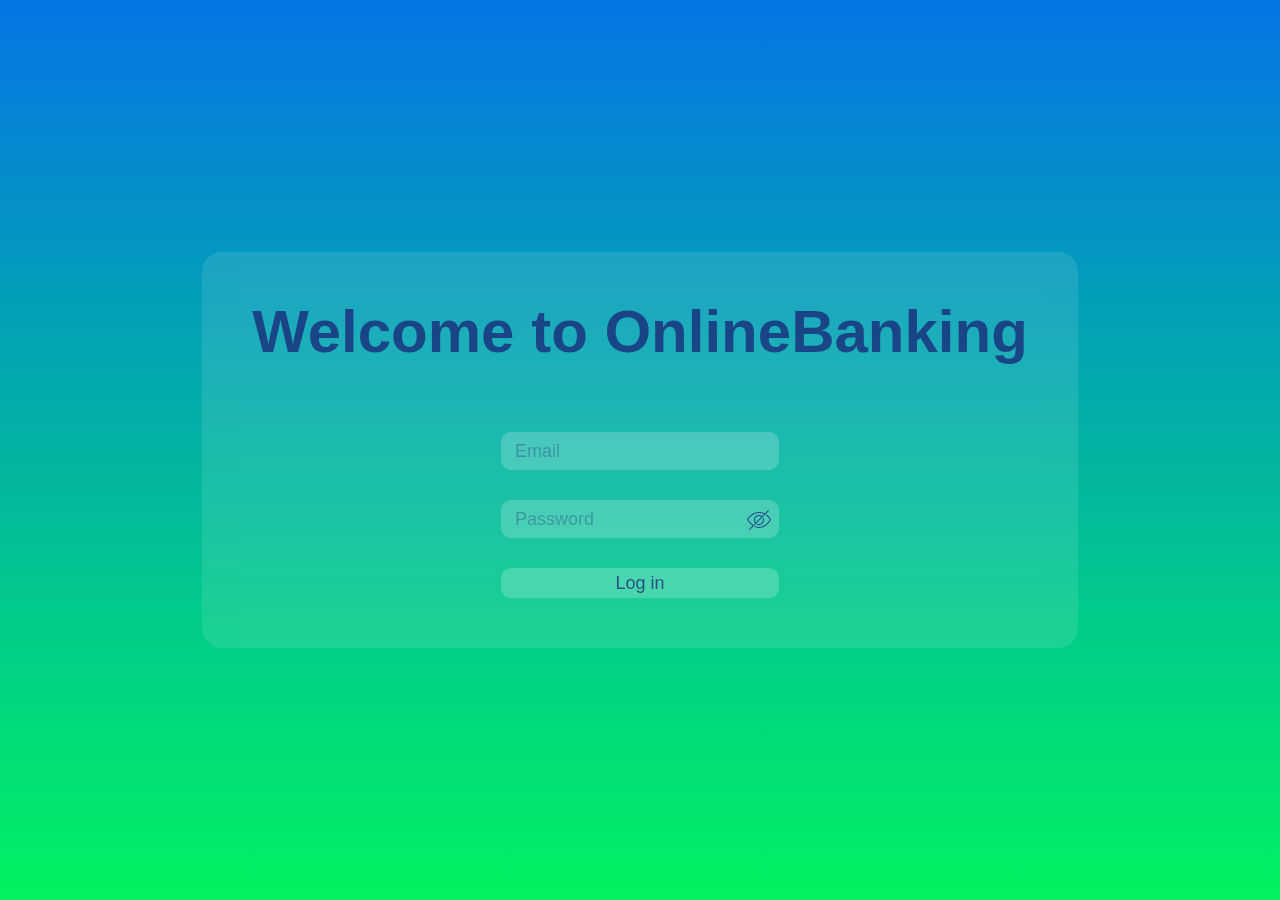
==== index.html @ c5f0e12e "login page created" ====
<!DOCTYPE html>
<html lang="en">

<head>
    <meta charset="UTF-8">
    <meta name="viewport" content="width=device-width, initial-scale=1.0">
    <title>OnlineBanking</title>
    <link rel="stylesheet" href="./css/general.css">
    <link rel="stylesheet" href="./css/index.css">
</head>

<body>
    <div class="login">
        <h1>Welcome to OnlineBanking</h1>
        <form class="login-form" action="">
            <input class="email" type="text" id="emailInput" placeholder="Email">
            <input class="password" type="password" id="passwordInput" placeholder="Password">
            <a class="logInBtn" id="logInBtn">Log in</a>
            <a class="eye eyeOff" id="eyeOnOff"></a>
        </form>
    </div>
    <script src="./index.js"></script>
</body>

</html>
---- css/general.css ----
html, body, div, span, applet, object, iframe,
h1, h2, h3, h4, h5, h6, p, blockquote, pre,
a, abbr, acronym, address, big, cite, code,
del, dfn, em, img, ins, kbd, q, s, samp,
small, strike, strong, sub, sup, tt, var,
b, u, i, center,
dl, dt, dd, ol, ul, li,
fieldset, form, label, legend,
table, caption, tbody, tfoot, thead, tr, th, td,
article, aside, canvas, details, embed, 
figure, figcaption, footer, header, hgroup, 
menu, nav, output, ruby, section, summary,
time, mark, audio, video {
	margin: 0;
	padding: 0;
	border: 0;
	font-size: 100%;
	font: inherit;
	vertical-align: baseline;
	text-decoration: none;
}
article, aside, details, figcaption, figure, 
footer, header, hgroup, menu, nav, section {
	display: block;
}
body {
	line-height: 1;
}
ol, ul {
	list-style: none;
}
blockquote, q {
	quotes: none;
}
blockquote:before, blockquote:after,
q:before, q:after {
	content: '';
	content: none;
}
table {
	border-collapse: collapse;
	border-spacing: 0;
}

@import url('https://fonts.googleapis.com/css2?family=Roboto:ital,wght@0,100;0,300;0,400;0,500;0,700;0,900;1,100;1,300;1,400;1,500;1,700;1,900&display=swap');

:root{
    --roboto: 'Roboto', sans-serif;
}
---- css/index.css ----
body{
    height: 100vh;
    background: linear-gradient(0deg, #00F260, #0575E6);
    display: flex;
    justify-content: center;
    align-items: center;
    font-family: var(--roboto);
}

.login{
    background-color: rgba(255, 255, 255, 0.1);
    border-radius: 20px;
    backdrop-filter: blur(14px);
    padding: 50px;
    display: flex;
    flex-direction: column;
    align-items: center;
    justify-content: center;
}

.login h1{
    font-weight: 700;
    font-size: 60px;
    margin-bottom: 70px;
    color: rgba(25, 25, 112, 0.7);
}

.login-form{
    display: flex;
    flex-direction: column;
    align-items: center;
    gap: 30px;
    position: relative;
}

input{
    font-size: 18px;
    height: 30px;
    border: none;
    border-radius: 10px;
    outline: none;
    background-color: rgba(255, 255, 255, 0.2);
    color: rgba(25, 25, 112, 0.7);
}

.email{
    padding: 4px 14px;
    width: 250px;
}

.password{
    padding: 4px 40px 4px 14px;
    width: 224px;
}
.logInBtn{
    font-size: 18px;
    background-color: rgba(255, 255, 255, 0.2);
    color: rgba(25, 25, 112, 0.7);
    width: 100%;
    border-radius: 10px;
    height: 30px;
    display: flex;
    justify-content: center;
    align-items: center;
    cursor: pointer;
}

.logInBtn:hover{
    background-color: rgba(255, 255, 255, 0.5);
}

::placeholder{
    color: rgba(25, 25, 112, 0.3);
}

.eye{
    width: 24px;
    height: 24px;
    border: none;
    background-color: transparent;
    position: absolute;
    top: 76px;
    right: 8px;
    cursor: pointer;
}

.eyeOff{
    background-image: url(../assets/svg/eye-off.svg);
}

.eyeOn{
    background-image: url(../assets/svg/eye-on.svg);
}
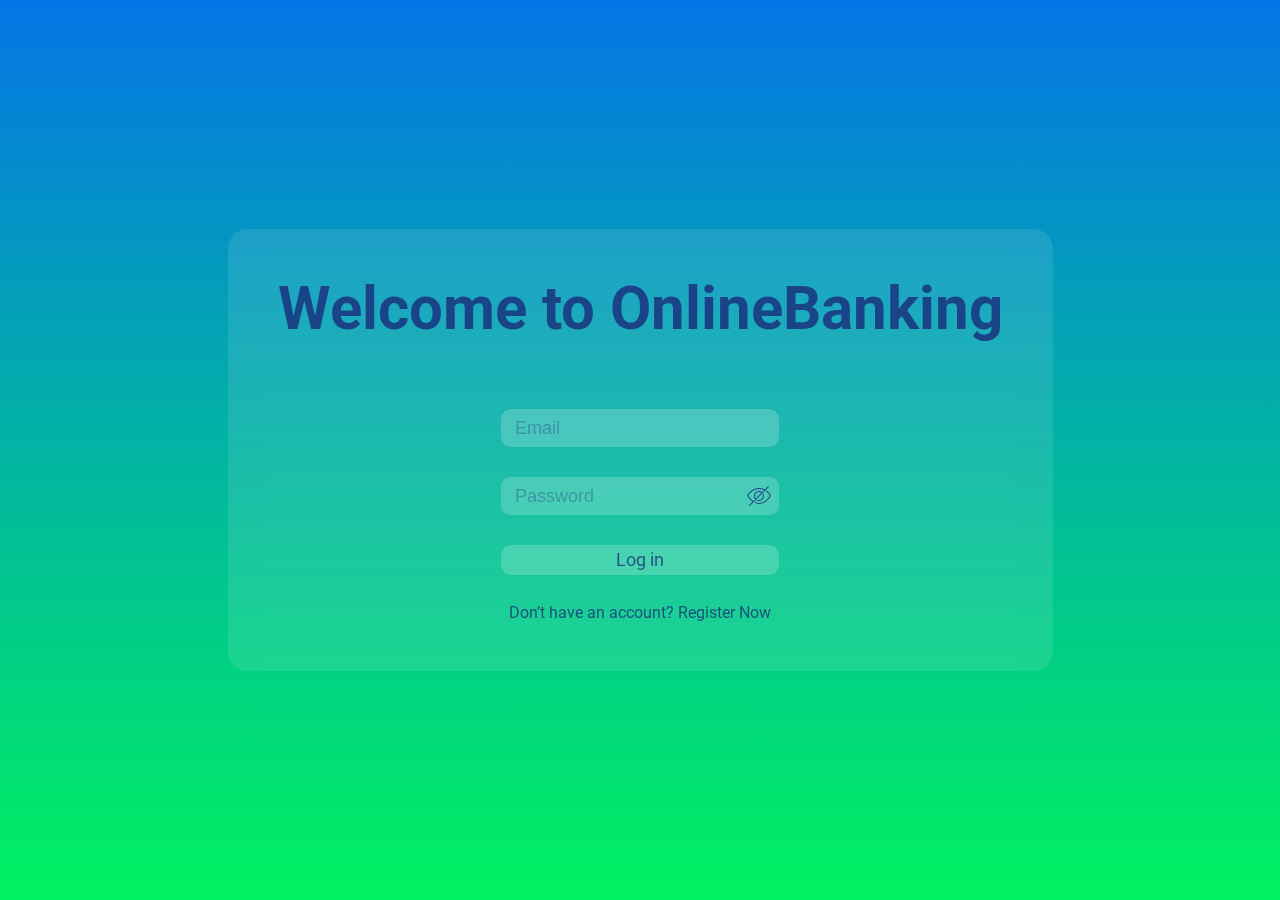
==== commit ecc45eb6: "acounts are stored on the database" ====
--- a/index.html
+++ b/index.html
@@ -6,20 +6,21 @@
     <meta name="viewport" content="width=device-width, initial-scale=1.0">
     <title>OnlineBanking</title>
     <link rel="stylesheet" href="./css/general.css">
-    <link rel="stylesheet" href="./css/index.css">
+    <link rel="stylesheet" href="./css/login-register.css">
 </head>
 
 <body>
     <div class="login">
         <h1>Welcome to OnlineBanking</h1>
         <form class="login-form" action="">
-            <input class="email" type="text" id="emailInput" placeholder="Email">
+            <input class="email" type="email" id="emailInput" placeholder="Email">
             <input class="password" type="password" id="passwordInput" placeholder="Password">
             <a class="logInBtn" id="logInBtn">Log in</a>
-            <a class="eye eyeOff" id="eyeOnOff"></a>
+            <span class="eye eye-login eyeOff" id="eyeOnOff"></span>
+            <a class="login-register" href="./html/register.html">Don’t have an account? Register Now</a>
         </form>
     </div>
-    <script src="./index.js"></script>
+    <script src="./js/login.js"></script>
 </body>
 
 </html>--- a/css/general.css
+++ b/css/general.css
@@ -40,10 +40,4 @@
 table {
 	border-collapse: collapse;
 	border-spacing: 0;
-}
-
-@import url('https://fonts.googleapis.com/css2?family=Roboto:ital,wght@0,100;0,300;0,400;0,500;0,700;0,900;1,100;1,300;1,400;1,500;1,700;1,900&display=swap');
-
-:root{
-    --roboto: 'Roboto', sans-serif;
 }--- a/css/login-register.css
+++ b/css/login-register.css
@@ -0,0 +1,118 @@
+@import url('https://fonts.googleapis.com/css2?family=Roboto:ital,wght@0,100;0,300;0,400;0,500;0,700;0,900;1,100;1,300;1,400;1,500;1,700;1,900&display=swap');
+
+:root{
+    --roboto: 'Roboto', sans-serif;
+}
+
+body{
+    height: 100vh;
+    background: linear-gradient(0deg, #00F260, #0575E6);
+    display: flex;
+    justify-content: center;
+    align-items: center;
+    font-family: var(--roboto);
+}
+
+.login{
+    background-color: rgba(255, 255, 255, 0.1);
+    border-radius: 20px;
+    backdrop-filter: blur(14px);
+    padding: 50px;
+    display: flex;
+    flex-direction: column;
+    align-items: center;
+    justify-content: center;
+}
+
+.login h1{
+    font-weight: 700;
+    font-size: 60px;
+    margin-bottom: 70px;
+    color: rgba(25, 25, 112, 0.7);
+}
+
+.login-form{
+    display: flex;
+    flex-direction: column;
+    align-items: center;
+    gap: 30px;
+    position: relative;
+}
+
+input{
+    font-size: 18px;
+    height: 30px;
+    border: none;
+    border-radius: 10px;
+    outline: none;
+    background-color: rgba(255, 255, 255, 0.2);
+    color: rgba(25, 25, 112, 0.7);
+}
+
+.name{
+    padding: 4px 14px;
+    width: 250px;
+}
+
+.email{
+    padding: 4px 14px;
+    width: 250px;
+}
+
+.password{
+    padding: 4px 40px 4px 14px;
+    width: 224px;
+}
+.logInBtn{
+    font-size: 18px;
+    background-color: rgba(255, 255, 255, 0.2);
+    color: rgba(25, 25, 112, 0.7);
+    width: 100%;
+    border-radius: 10px;
+    height: 30px;
+    display: flex;
+    justify-content: center;
+    align-items: center;
+    cursor: pointer;
+}
+
+.logInBtn:hover{
+    background-color: rgba(255, 255, 255, 0.5);
+}
+
+::placeholder{
+    color: rgba(25, 25, 112, 0.3);
+}
+
+.eye{
+    width: 24px;
+    height: 24px;
+    border: none;
+    background-color: transparent;
+    
+    cursor: pointer;
+}
+
+.eye-login{
+    position: absolute;
+    top: 74.5px;
+    right: 8px;
+}
+
+.eye-register{
+    position: absolute;
+    top: 142.5px;
+    right: 8px;
+}
+
+.eyeOff{
+    background-image: url(../assets/svg/eye-off.svg);
+}
+
+.eyeOn{
+    background-image: url(../assets/svg/eye-on.svg);
+}
+
+.login-register{
+    color: rgba(25, 25, 112, 0.7);
+}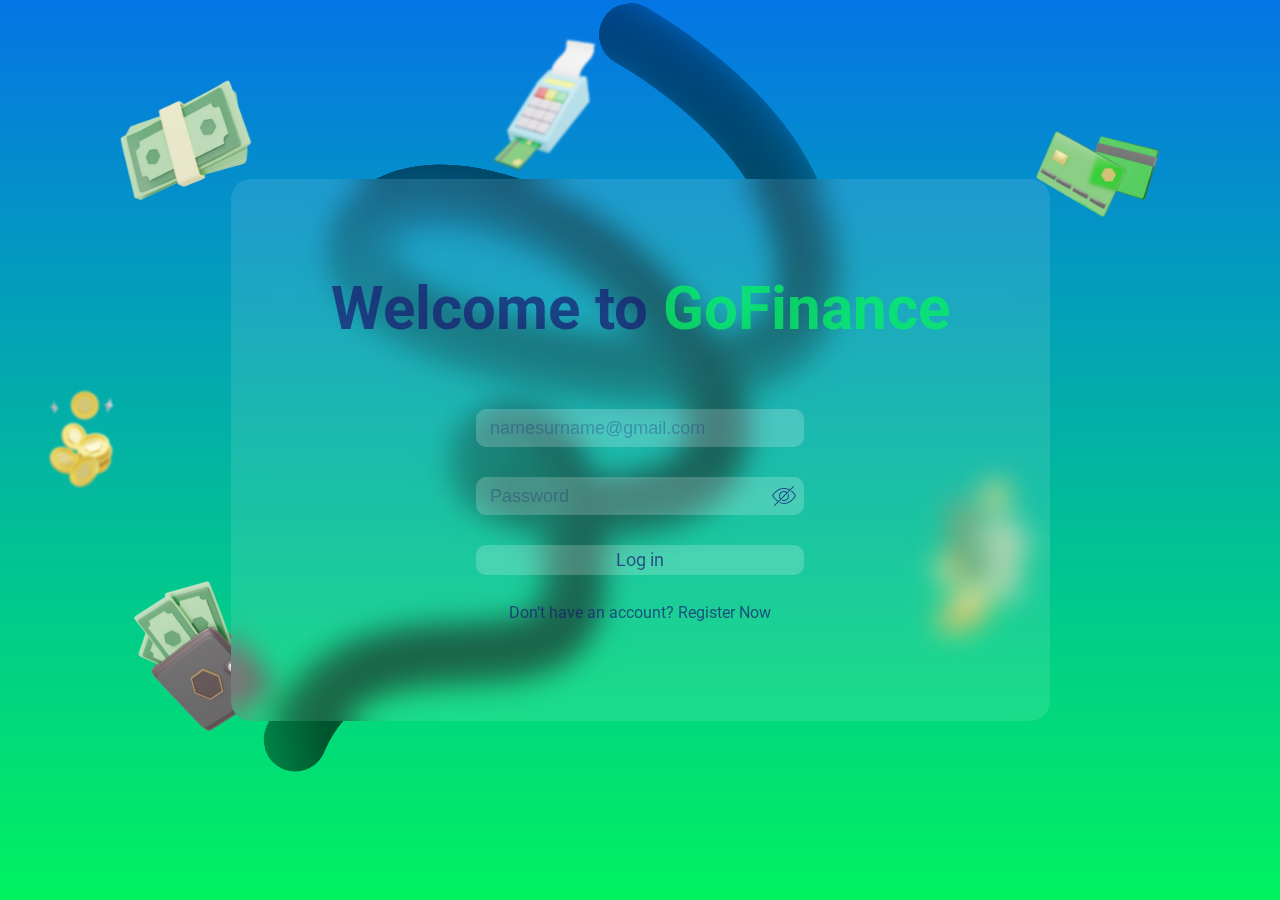
==== commit e45815a2: "some interface changes" ====
--- a/index.html
+++ b/index.html
@@ -11,15 +11,25 @@
 
 <body>
     <div class="login">
-        <h1>Welcome to OnlineBanking</h1>
+        <h1>Welcome to <span>GoFinance</span></h1>
         <form class="login-form" action="">
-            <input class="email" type="email" id="emailInput" placeholder="Email">
+            <input class="email" type="email" id="emailInput" placeholder="namesurname@gmail.com">
             <input class="password" type="password" id="passwordInput" placeholder="Password">
             <a class="logInBtn" id="logInBtn">Log in</a>
             <span class="eye eye-login eyeOff" id="eyeOnOff"></span>
             <a class="login-register" href="./html/register.html">Don’t have an account? Register Now</a>
         </form>
+        <img class="credit" src="./assets/img/credit card.png" alt="">
+        <img class="cash" src="./assets/img/cash.png" alt="">
+        <img class="coins" src="./assets/img/coins.png" alt="">
     </div>
+    <img class="vector1" src="./assets/svg/vector1.svg" alt="">
+    <img class="wallet" src="./assets/img/wallet with cash.png" alt="">
+    <img class="cost" src="./assets/img/cost and benefit.png" alt="">
+    <img class="atm" src="./assets/img/ATM.png" alt="">
+
+
+
     <script src="./js/login.js"></script>
 </body>
 
--- a/css/login-register.css
+++ b/css/login-register.css
@@ -11,17 +11,19 @@
     justify-content: center;
     align-items: center;
     font-family: var(--roboto);
+    position: relative;
 }
 
 .login{
     background-color: rgba(255, 255, 255, 0.1);
     border-radius: 20px;
     backdrop-filter: blur(14px);
-    padding: 50px;
+    padding: 100px;
     display: flex;
     flex-direction: column;
     align-items: center;
     justify-content: center;
+    position: relative;
 }
 
 .login h1{
@@ -29,6 +31,10 @@
     font-size: 60px;
     margin-bottom: 70px;
     color: rgba(25, 25, 112, 0.7);
+}
+
+.login h1 span{
+    color: #06ef63c4;
 }
 
 .login-form{
@@ -51,17 +57,17 @@
 
 .name{
     padding: 4px 14px;
-    width: 250px;
+    width: 300px;
 }
 
 .email{
     padding: 4px 14px;
-    width: 250px;
+    width: 300px;
 }
 
 .password{
     padding: 4px 40px 4px 14px;
-    width: 224px;
+    width: 274px;
 }
 .logInBtn{
     font-size: 18px;
@@ -115,4 +121,63 @@
 
 .login-register{
     color: rgba(25, 25, 112, 0.7);
+}
+
+.vector1{
+    width: 700px;
+    position: absolute;
+    z-index: -1;
+    top: 50px;
+    right: 400px;
+    transform: rotate(80deg);
+    mix-blend-mode: luminosity;
+}
+
+.atm{
+    width: 300px;
+    position: absolute;
+    z-index: -1;
+    top: 20px;
+    left: 400px;
+    filter: blur(1px);
+}
+
+.cost{
+    width: 500px;
+    position: absolute;
+    bottom: 200px;
+    right: 50px;
+    z-index: -1;
+    filter: blur(1px);
+}
+
+.credit{
+    width: 400px;
+    position: absolute;
+    top: -120px;
+    right: -250px;
+}
+
+.wallet{
+    width: 400px;
+    position: absolute;
+    z-index: -1;
+    left: 0px;
+    bottom: 130px;
+    transform: rotate(-50deg);
+}
+
+.cash{
+    width: 400px;
+    position: absolute;
+    top: -150px;
+    left: -250px
+}
+
+.coins{
+    width: 300px;
+    position: absolute;
+    bottom: 200px;
+    left: -300px;
+    filter: blur(1px);
 }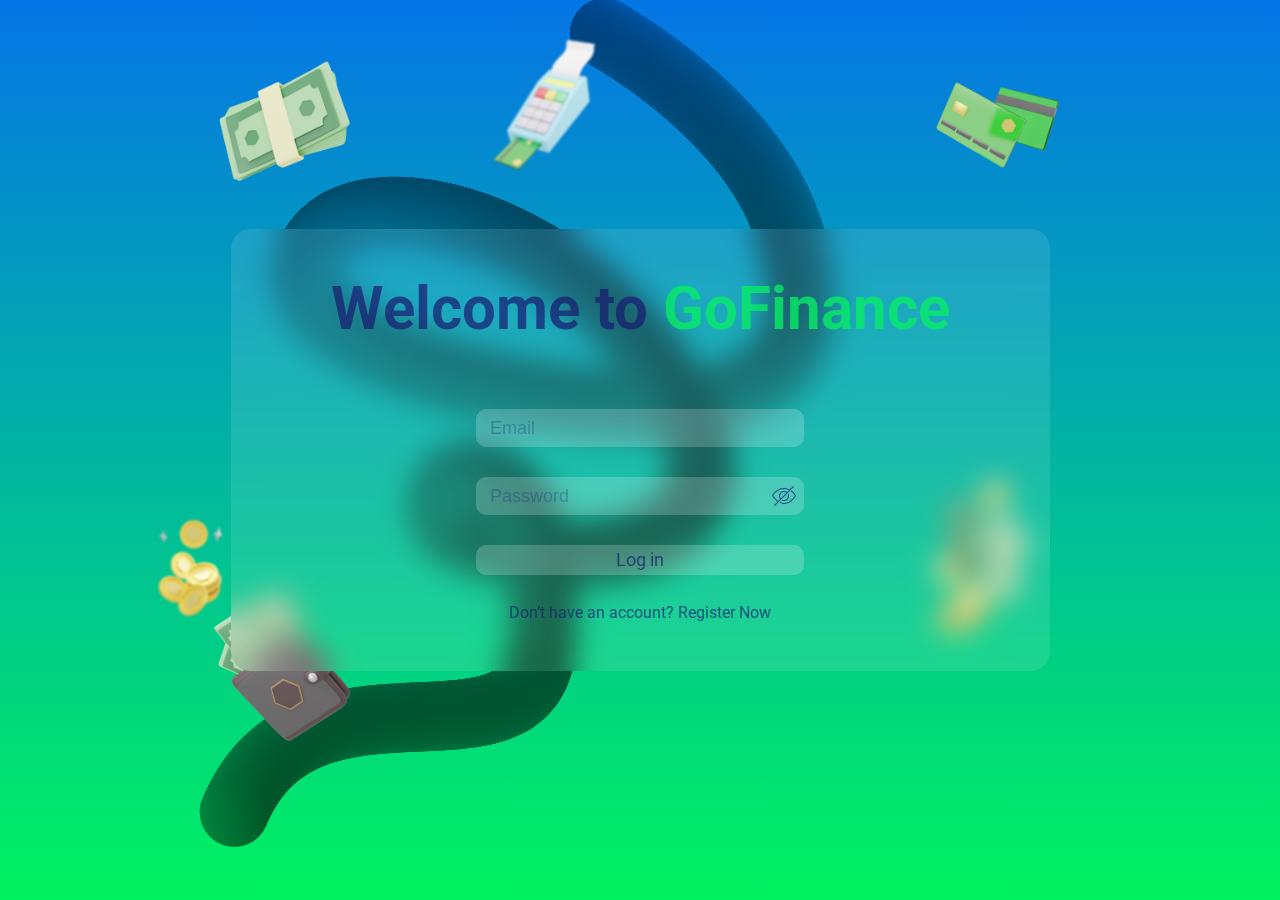
==== commit 41786034: "bugs fixed. multi-acount feature created. history showed" ====
--- a/index.html
+++ b/index.html
@@ -13,23 +13,20 @@
     <div class="login">
         <h1>Welcome to <span>GoFinance</span></h1>
         <form class="login-form" action="">
-            <input class="email" type="email" id="emailInput" placeholder="namesurname@gmail.com">
+            <input class="email" type="email" id="emailInput" placeholder="Email">
             <input class="password" type="password" id="passwordInput" placeholder="Password">
             <a class="logInBtn" id="logInBtn">Log in</a>
             <span class="eye eye-login eyeOff" id="eyeOnOff"></span>
             <a class="login-register" href="./html/register.html">Don’t have an account? Register Now</a>
         </form>
-        <img class="credit" src="./assets/img/credit card.png" alt="">
-        <img class="cash" src="./assets/img/cash.png" alt="">
-        <img class="coins" src="./assets/img/coins.png" alt="">
     </div>
+    <img class="credit" src="./assets/img/credit card.png" alt="">
+    <img class="cash" src="./assets/img/cash.png" alt="">
+    <img class="coins" src="./assets/img/coins.png" alt="">
     <img class="vector1" src="./assets/svg/vector1.svg" alt="">
     <img class="wallet" src="./assets/img/wallet with cash.png" alt="">
     <img class="cost" src="./assets/img/cost and benefit.png" alt="">
     <img class="atm" src="./assets/img/ATM.png" alt="">
-
-
-
     <script src="./js/login.js"></script>
 </body>
 
--- a/css/login-register.css
+++ b/css/login-register.css
@@ -18,7 +18,7 @@
     background-color: rgba(255, 255, 255, 0.1);
     border-radius: 20px;
     backdrop-filter: blur(14px);
-    padding: 100px;
+    padding: 50px 100px;
     display: flex;
     flex-direction: column;
     align-items: center;
@@ -124,7 +124,8 @@
 }
 
 .vector1{
-    width: 700px;
+    /* width: 700px; */
+    height: 80%;
     position: absolute;
     z-index: -1;
     top: 50px;
@@ -154,30 +155,33 @@
 .credit{
     width: 400px;
     position: absolute;
-    top: -120px;
-    right: -250px;
+    z-index: -1;
+    top: 10px;
+    right: 80px;
 }
 
 .wallet{
     width: 400px;
     position: absolute;
     z-index: -1;
-    left: 0px;
-    bottom: 130px;
+    left: 80px;
+    bottom: 120px;
     transform: rotate(-50deg);
 }
 
 .cash{
     width: 400px;
     position: absolute;
-    top: -150px;
-    left: -250px
+    z-index: -1;
+    top: 10px;
+    left: 80px
 }
 
 .coins{
     width: 300px;
     position: absolute;
-    bottom: 200px;
-    left: -300px;
+    z-index: -1;
+    bottom: 250px;
+    left: 40px;
     filter: blur(1px);
 }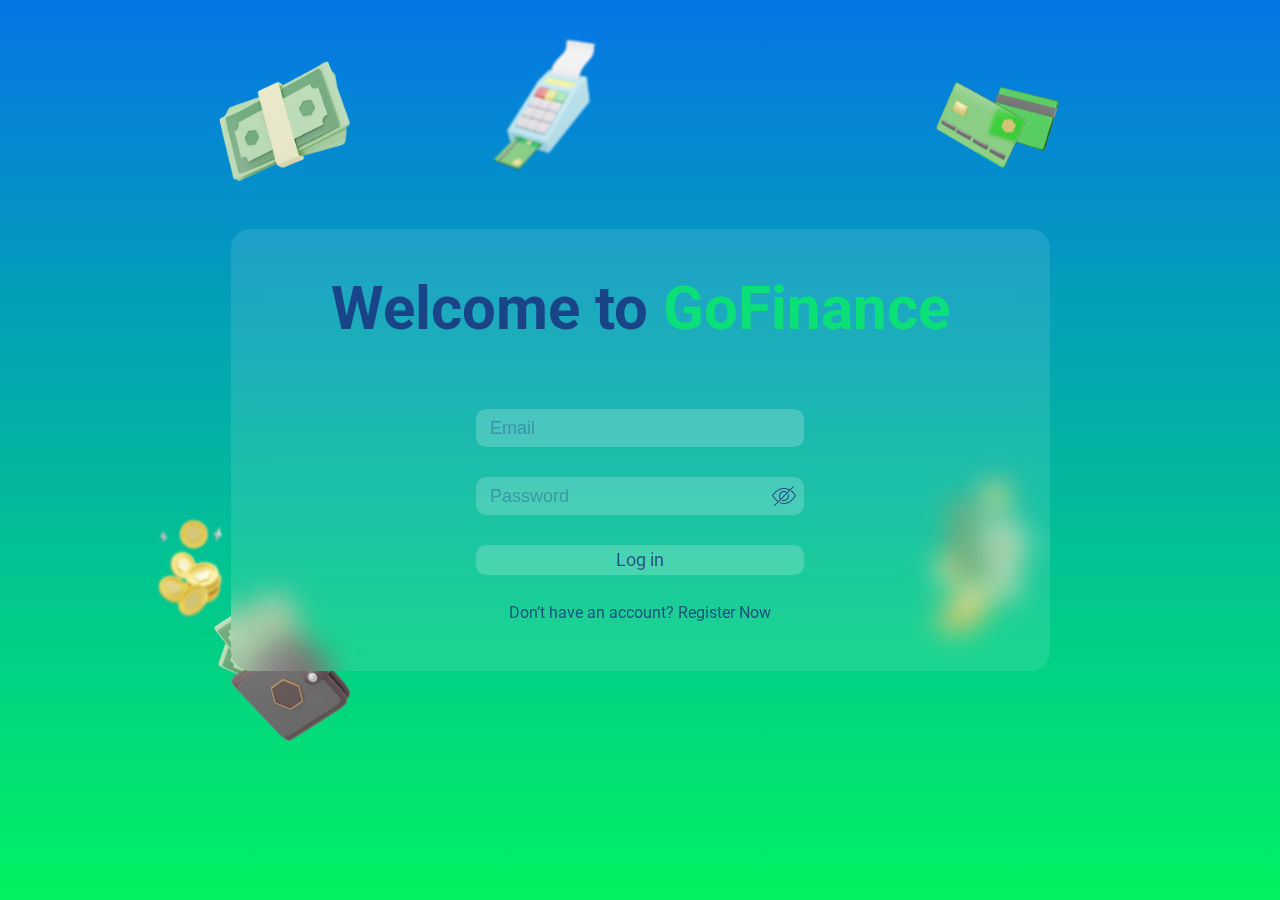
==== commit f070760f: "Sevincin isteyi ile soxulcan silindi" ====
--- a/index.html
+++ b/index.html
@@ -23,7 +23,7 @@
     <img class="credit" src="./assets/img/credit card.png" alt="">
     <img class="cash" src="./assets/img/cash.png" alt="">
     <img class="coins" src="./assets/img/coins.png" alt="">
-    <img class="vector1" src="./assets/svg/vector1.svg" alt="">
+    <!-- <img class="vector1" src="./assets/svg/vector1.svg" alt=""> -->
     <img class="wallet" src="./assets/img/wallet with cash.png" alt="">
     <img class="cost" src="./assets/img/cost and benefit.png" alt="">
     <img class="atm" src="./assets/img/ATM.png" alt="">
